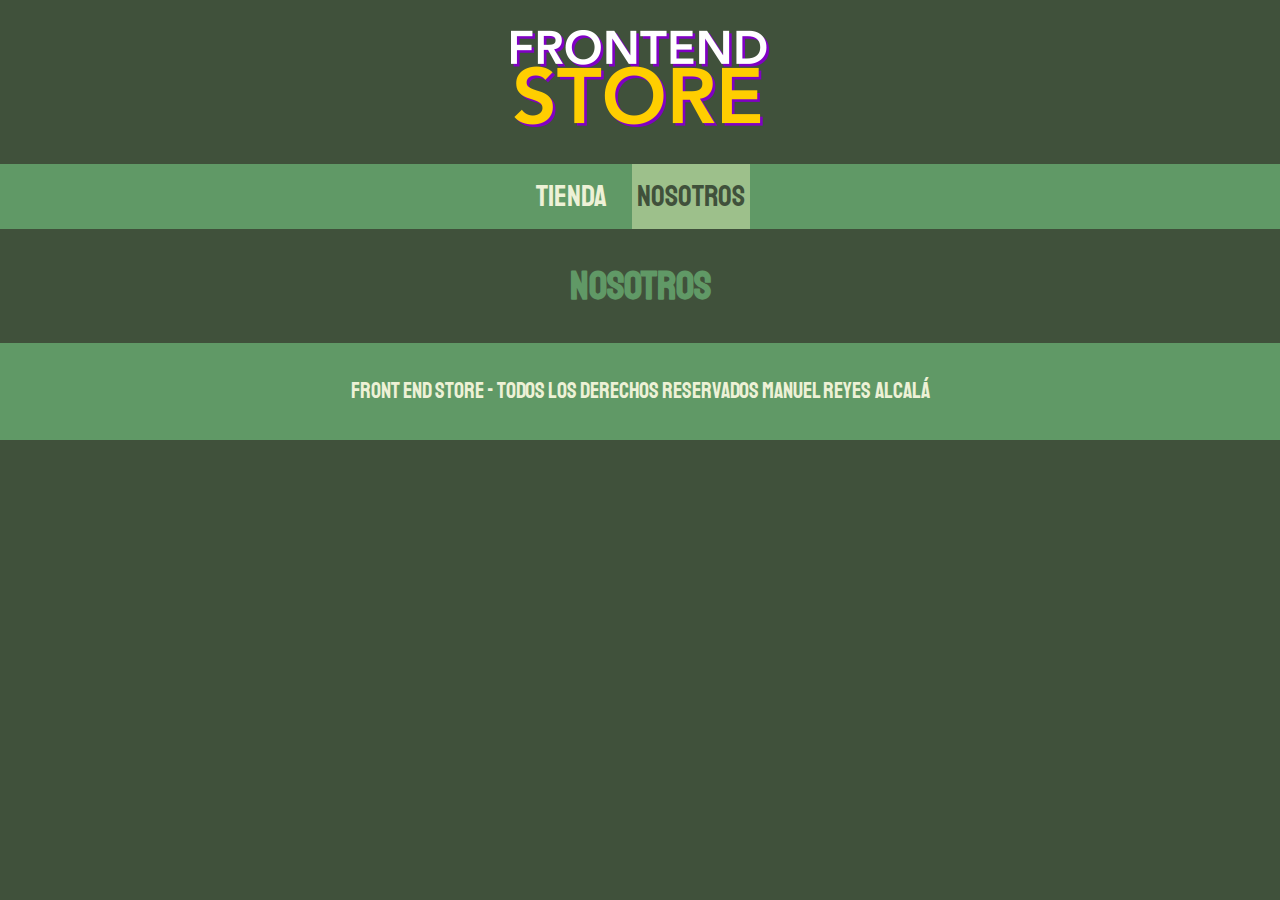
==== nosotros.html @ c1d8dee5 "Inicio" ====
<!-- Programa hecho por Manuel Reyes Alcalá -->
<!-- Tienda en linea -->

<!DOCTYPE html>
<html lang="es">
    <head>
        <meta charset="UTF-8">
        <meta http-equiv="X-UA-Compatible" content="IE=edge">
        <meta name="viewport" content="width=device-width, initial-scale=1.0">
        <link rel="stylesheet" href="css/normalize.css">
        <link rel="preconnect" href="https://fonts.googleapis.com">
        <link rel="preconnect" href="https://fonts.gstatic.com" crossorigin>
        <link href="https://fonts.googleapis.com/css2?family=Staatliches&display=swap" rel="stylesheet">
        <link rel="stylesheet" href="css/styles.css">
        <title>Tienda en linea</title>
    </head>
    <body>
        <header class="header">
            <a href="index.html">
                <img class="header__logo"src="img/logo.png" alt="Logotipo">
            </a>
        </header>
        <nav class="navegacion">
            <a class="navegacion__enlace" href="index.html">Tienda</a>
            <a class="navegacion__enlace navegacion__enlace--activo" href="nosotros.html">Nosotros</a>
        </nav>
        <main class="contenedor">
            <h1>Nosotros</h1>
        </main>
        <footer class="footer">
            <p class="footer__texto">
                Front end store - Todos los derechos reservados Manuel Reyes Alcalá
            </p>
        </footer>
    </body>
</html>
---- css/styles.css ----
/* estilos hechos por Manuel Reyes Alcalá */



/* principales de la hoja de estilos */
:root {
    --primario: #40513B;
    --secundario: #609966;
    --terciario: #9DC08B;
    --claro: #EDF1D6;

    --fuente: 'Staatliches', cursive;
}


/* Elementos globales */

html {
    box-sizing: border-box; /* Arregla el box sizing */
    /* Elementos globales para los estilos */
    font-size: 62.5%; /* 1 rem = 10px */
}

*, *:before, *:after {
    box-sizing: inherit;
}

/**  Globales  **/

body {
    background-color: var(--primario);
    font-size: 1.6rem;
    line-height: 1.5;
}

p{
    font-size: 1.8rem;
    font-family: Arial, Helvetica, sans-serif;
    color: var(--claro);
}

a{
    text-decoration: none;
}

img {
    max-width: 100%;
}

.contenedor {
    max-width: 120rem;
    margin: 0 auto;
}

h1,h2,h3{
    text-align: center;
    color: var(--secundario);
    font-family: var(--fuente);
}

h1{
    font-size: 4rem;
}

h2{
    font-size: 3.2rem;
}

h3{
    font-size: 2.4rem;
}

/** header **/

.header{
    display: flex;
    justify-content: center;
}

.header__logo {
    margin: 3rem 0;
}

/** navegacion **/

.navegacion {
    background-color: var(--secundario);
    display: flex;
    justify-content: center;
    gap: 2rem;
}

.navegacion__enlace {
    font-family: var(--fuente);
    color: var(--claro);
    font-size: 3rem;
    padding: 1rem .5rem;
}

.navegacion__enlace--activo,
.navegacion__enlace:hover{
    background-color: var(--terciario);
    color: var(--primario);
}

/** Footer **/

.footer {
    background-color: #609966;
    padding: 1rem 0;
    margin-top: 2rem;
}

.footer__texto{
    font-family: var(--fuente);
    text-align: center;
    font-size: 2.2rem;
}
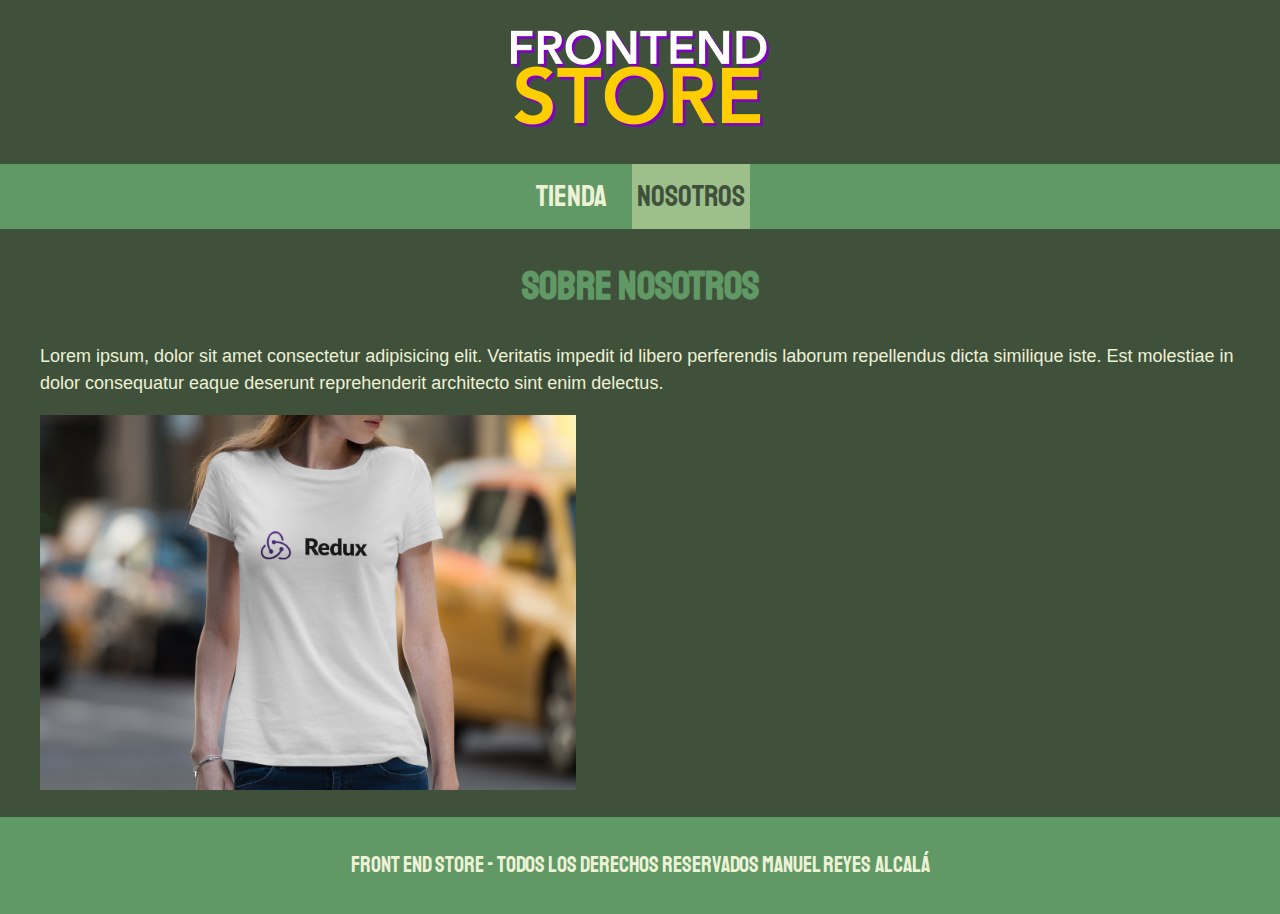
==== commit 2dae7552: "Adiciones:     -Se agregaron los productos con precios y nombres,      se acomodaron con grid y se a" ====
--- a/nosotros.html
+++ b/nosotros.html
@@ -25,7 +25,13 @@
             <a class="navegacion__enlace navegacion__enlace--activo" href="nosotros.html">Nosotros</a>
         </nav>
         <main class="contenedor">
-            <h1>Nosotros</h1>
+            <h1>Sobre nosotros</h1>
+            <section class="nosotros">
+                <p class="nosotros__texto">
+                    Lorem ipsum, dolor sit amet consectetur adipisicing elit. Veritatis impedit id libero perferendis laborum repellendus dicta similique iste. Est molestiae in dolor consequatur eaque deserunt reprehenderit architecto sint enim delectus.
+                </p>
+                <img src="img/nosotros.jpg" alt="imagen nosotros">
+            </section>
         </main>
         <footer class="footer">
             <p class="footer__texto">
--- a/css/styles.css
+++ b/css/styles.css
@@ -115,4 +115,75 @@
     font-family: var(--fuente);
     text-align: center;
     font-size: 2.2rem;
-}+}
+
+/** Grid **/
+
+.grid{
+
+    margin: 2rem;
+    display: grid;
+    grid-template-columns: repeat(2,1fr);
+    gap: 2rem;
+
+}
+
+@media(min-width: 768px){
+    .grid{
+        grid-template-columns: repeat(3,1fr);
+    }
+}
+/** Productos **/
+
+.producto{
+    background-color: var(--secundario);
+    padding: 1rem;
+}
+
+.producto__imagen{
+    width: 100%;
+}
+
+.producto__nombre{
+    font-size: 4rem;
+}
+
+.producto__precio{
+    font-size: 2.8rem;
+    color:var(--terciario)
+}
+
+.producto__nombre,
+.producto__precio{
+    font-family: var(--fuente);
+    margin: 1rem 0;
+    text-align: center;
+    line-height: 1.2;
+}
+
+/** Graficos **/
+
+.grafico{
+    min-height: 30rem;
+    background-size: cover;
+}
+.grafico--camisas{
+    grid-row: 2 / 3;
+    grid-column: 1 / 3;
+    background-image: url(../img/grafico1.jpg);
+}
+
+.grafico--node{
+    background-image: url(../img/grafico2.jpg);
+    grid-column: 1/3;
+    grid-row: 8/9;
+}
+@media(min-width: 768px){
+    .grafico--node{
+        grid-row: 5 / 6;
+        grid-column: 2 / 4;
+    }
+}
+
+/** nosotros **/
+
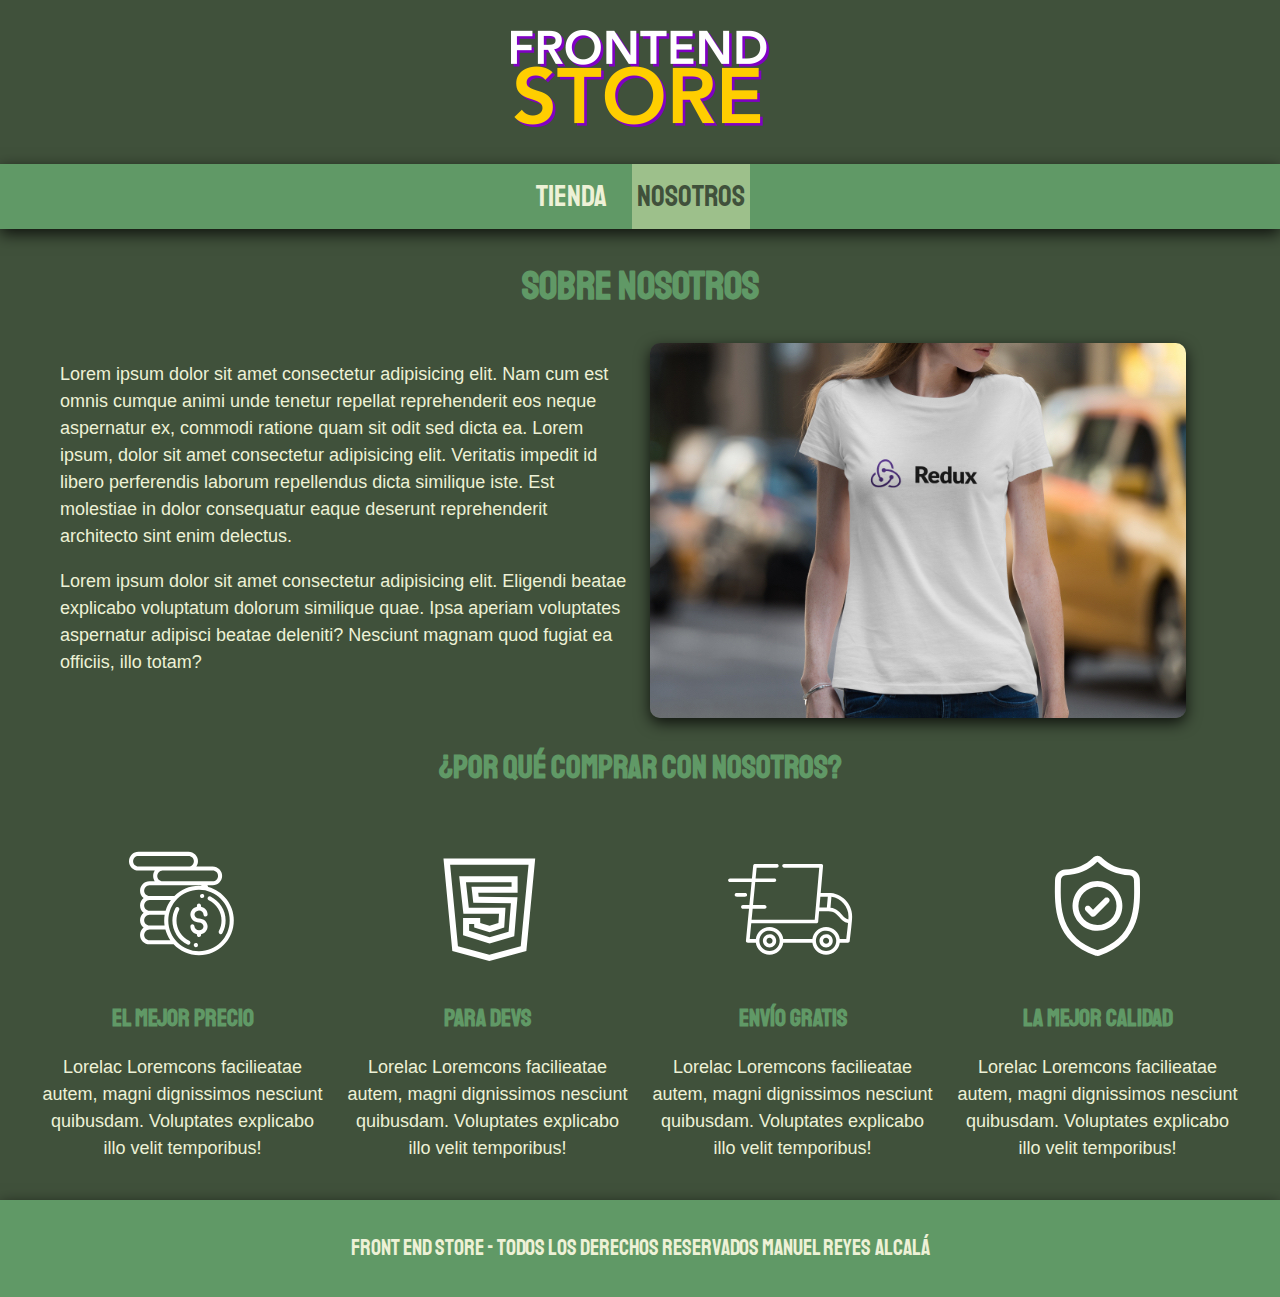
==== commit be874d95: "Se terminó la pag" ====
--- a/nosotros.html
+++ b/nosotros.html
@@ -26,13 +26,59 @@
         </nav>
         <main class="contenedor">
             <h1>Sobre nosotros</h1>
-            <section class="nosotros">
-                <p class="nosotros__texto">
-                    Lorem ipsum, dolor sit amet consectetur adipisicing elit. Veritatis impedit id libero perferendis laborum repellendus dicta similique iste. Est molestiae in dolor consequatur eaque deserunt reprehenderit architecto sint enim delectus.
-                </p>
-                <img src="img/nosotros.jpg" alt="imagen nosotros">
-            </section>
+            <div class="nosotros">
+                <div>
+                    <p class="nosotros__contenido">
+                        Lorem ipsum dolor sit amet consectetur adipisicing elit. Nam cum est omnis cumque animi unde tenetur repellat reprehenderit eos neque aspernatur ex, commodi ratione quam sit odit sed dicta ea. Lorem ipsum, dolor sit amet consectetur adipisicing elit. Veritatis impedit id libero perferendis laborum repellendus dicta similique iste. Est molestiae in dolor consequatur eaque deserunt reprehenderit architecto sint enim delectus.
+                    </p>
+                    <p>
+                        Lorem ipsum dolor sit amet consectetur adipisicing elit. Eligendi beatae explicabo voluptatum dolorum similique quae. Ipsa aperiam voluptates aspernatur adipisci beatae deleniti? Nesciunt magnam quod fugiat ea officiis, illo totam?
+                    </p>
+                </div>
+                <img class="nosotros__imagen" src="img/nosotros.jpg" alt="imagen nosotros">
+            </div>
         </main>
+        <section class="contenedor comprar">
+            <h2 class="comprar__titulo"> ¿Por qué comprar con nosotros?</h2>
+            <div class="bloques">
+                <div class="bloque">
+                    <img class="bloque__imagen" src="img/icono_1.png" alt="por qué comprar">
+                    <h3 class="bloque__titulo">
+                        El mejor precio
+                    </h3>
+                    <p>
+                        Lorelac Loremcons facilieatae autem, magni dignissimos nesciunt quibusdam. Voluptates explicabo illo velit temporibus!
+                    </p>
+                </div>
+                <div class="bloque">
+                    <img class="bloque__imagen" src="img/icono_2.png" alt="por qué comprar">
+                    <h3 class="bloque__titulo">
+                        Para devs
+                    </h3>
+                    <p>
+                        Lorelac Loremcons facilieatae autem, magni dignissimos nesciunt quibusdam. Voluptates explicabo illo velit temporibus!
+                    </p>
+                </div>
+                <div class="bloque">
+                    <img class="bloque__imagen" src="img/icono_3.png" alt="por qué comprar">
+                    <h3 class="bloque__titulo">
+                        Envío gratis
+                    </h3>
+                    <p>
+                        Lorelac Loremcons facilieatae autem, magni dignissimos nesciunt quibusdam. Voluptates explicabo illo velit temporibus!
+                    </p>
+                </div>
+                <div class="bloque">
+                    <img class="bloque__imagen" src="img/icono_4.png" alt="por qué comprar">
+                    <h3 class="bloque__titulo">
+                        La mejor calidad
+                    </h3>
+                    <p>
+                        Lorelac Loremcons facilieatae autem, magni dignissimos nesciunt quibusdam. Voluptates explicabo illo velit temporibus!
+                    </p>
+                </div>
+            </div>
+        </section>
         <footer class="footer">
             <p class="footer__texto">
                 Front end store - Todos los derechos reservados Manuel Reyes Alcalá
--- a/css/styles.css
+++ b/css/styles.css
@@ -12,7 +12,6 @@
     --fuente: 'Staatliches', cursive;
 }
 
-
 /* Elementos globales */
 
 html {
@@ -44,7 +43,7 @@
 }
 
 img {
-    max-width: 100%;
+    width: auto;
 }
 
 .contenedor {
@@ -88,6 +87,10 @@
     display: flex;
     justify-content: center;
     gap: 2rem;
+
+    -webkit-box-shadow: 0px 5px 15px 0px rgba(0,0,0,0.79);
+    -moz-box-shadow: 0px 5px 15px 0px rgba(0,0,0,0.79);
+    box-shadow: 0px 5px 15px 0px rgba(0,0,0,0.79);
 }
 
 .navegacion__enlace {
@@ -109,6 +112,10 @@
     background-color: #609966;
     padding: 1rem 0;
     margin-top: 2rem;
+
+    -webkit-box-shadow: 0px 5px 15px 0px rgba(0,0,0,0.79);
+    -moz-box-shadow: 0px 5px 15px 0px rgba(0,0,0,0.79);
+    box-shadow: 0px 5px 15px 0px rgba(0,0,0,0.79);
 }
 
 .footer__texto{
@@ -138,10 +145,19 @@
 .producto{
     background-color: var(--secundario);
     padding: 1rem;
+    border-radius: 1rem;
+
+    -webkit-box-shadow: 0px 5px 15px 0px rgba(0,0,0,0.79);
+    -moz-box-shadow: 0px 5px 15px 0px rgba(0,0,0,0.79);
+    box-shadow: 0px 5px 15px 0px rgba(0,0,0,0.79);
 }
 
 .producto__imagen{
-    width: 100%;
+    border-radius: 1rem;
+
+    -webkit-box-shadow: 0px 5px 15px 0px rgba(0,0,0,0.79);
+    -moz-box-shadow: 0px 5px 15px 0px rgba(0,0,0,0.79);
+    box-shadow: 0px 5px 15px 0px rgba(0,0,0,0.79);
 }
 
 .producto__nombre{
@@ -166,6 +182,11 @@
 .grafico{
     min-height: 30rem;
     background-size: cover;
+    border-radius: 1rem;
+
+    -webkit-box-shadow: 0px 5px 15px 0px rgba(0,0,0,0.79);
+    -moz-box-shadow: 0px 5px 15px 0px rgba(0,0,0,0.79);
+    box-shadow: 0px 5px 15px 0px rgba(0,0,0,0.79);
 }
 .grafico--camisas{
     grid-row: 2 / 3;
@@ -187,3 +208,146 @@
 
 /** nosotros **/
 
+.nosotros{
+    display: grid;
+    grid-template-rows: repeat(2,1fr);
+    margin: 2rem;
+}
+
+@media(min-width: 768px){
+    .nosotros{
+        display: grid;
+        grid-template-columns: repeat(2,1fr);
+        grid-template-rows: repeat(1,1fr);
+        column-gap: 2rem;
+    }
+}
+
+.nosotros__imagen{
+    grid-row: 1/2;
+    border-radius: 1rem;
+    -webkit-box-shadow: 0px 5px 15px 0px rgba(0,0,0,0.79);
+    -moz-box-shadow: 0px 5px 15px 0px rgba(0,0,0,0.79);
+    box-shadow: 0px 5px 15px 0px rgba(0,0,0,0.79);
+}
+
+@media(min-width: 768px){
+    .nosotros__imagen{
+        grid-column: 2/3;
+    }
+}
+
+.bloques{
+    display: grid;
+    grid-template-columns: repeat(2,1fr);
+    gap: 2rem;
+}
+
+@media(min-width: 768px){
+    .bloques{
+        grid-template-columns: repeat(4,1fr);
+    }
+}
+
+.bloque{
+    text-align: center;
+}
+
+.bloque__titulo{
+    margin: 0;
+}
+ 
+
+/** pagina Producto **/
+
+.camisa{
+    text-align: center;
+}
+.camisa__imagen{
+    border-radius: .5rem;
+    -webkit-box-shadow: 0px 5px 15px 0px rgba(0,0,0,0.79);
+    -moz-box-shadow: 0px 5px 15px 0px rgba(0,0,0,0.79);
+    box-shadow: 0px 5px 15px 0px rgba(0,0,0,0.79);
+}
+
+@media(min-width: 768px){
+    .camisa{
+        display: grid;
+        grid-template-columns: repeat(2,1fr);
+        grid-template-rows: repeat(2,1fr);
+        column-gap: 2rem;
+    }
+    .camisa__imagen{
+        grid-row: 1/3;
+    }
+    .formulario{
+        grid-row: 2/3;
+    }  
+}
+
+
+
+.formulario{
+    display: grid;
+    grid-template-columns: repeat(2,1fr);
+    gap: 2rem;
+}
+
+.formulario__campo{
+ /* border-color: #609966;      Estas 3 lineas es lo mismo que
+    border-width: 1rem;
+    border-style: solid; */
+
+    border: 1rem solid var(--secundario); /* esta linea */
+    background-color: transparent;
+    color: var(--claro);
+    font-size: 2rem;
+    font-family: Arial, Helvetica, sans-serif;
+    padding: 1rem;
+    appearance: none;
+    text-align: center;
+
+    transition: background-color 1s ease;
+    
+    border-radius: .5rem;
+
+    -webkit-box-shadow: 0px 5px 15px 0px rgba(0,0,0,0.79);
+    -moz-box-shadow: 0px 5px 15px 0px rgba(0,0,0,0.79);
+    box-shadow: 0px 5px 15px 0px rgba(0,0,0,0.79);
+}
+
+.formulario__campo option{
+    background-color: var(--claro);
+    color: #40513B;
+}
+
+.formulario__campo:hover{
+    cursor: pointer;
+    background-color: var(--terciario);
+    color: black;
+}
+
+.formulario__submit{
+    background-color: var(--secundario);
+    color: var(--claro);
+    border: none;
+    font-size: 2rem;
+    font-family: var(--fuente);
+    padding: 2rem;
+    transition: background-color 1s ease;
+    transition: font-size 1s ease;
+
+    grid-column: 1/3;
+
+    border-radius: .5rem;
+
+    -webkit-box-shadow: 0px 5px 15px 0px rgba(0,0,0,0.79);
+    -moz-box-shadow: 0px 5px 15px 0px rgba(0,0,0,0.79);
+    box-shadow: 0px 5px 15px 0px rgba(0,0,0,0.79);
+}
+.formulario__submit:hover{
+    cursor:pointer;
+    background-color: var(--terciario);
+    color: black;
+    font-size: 2.2rem;
+}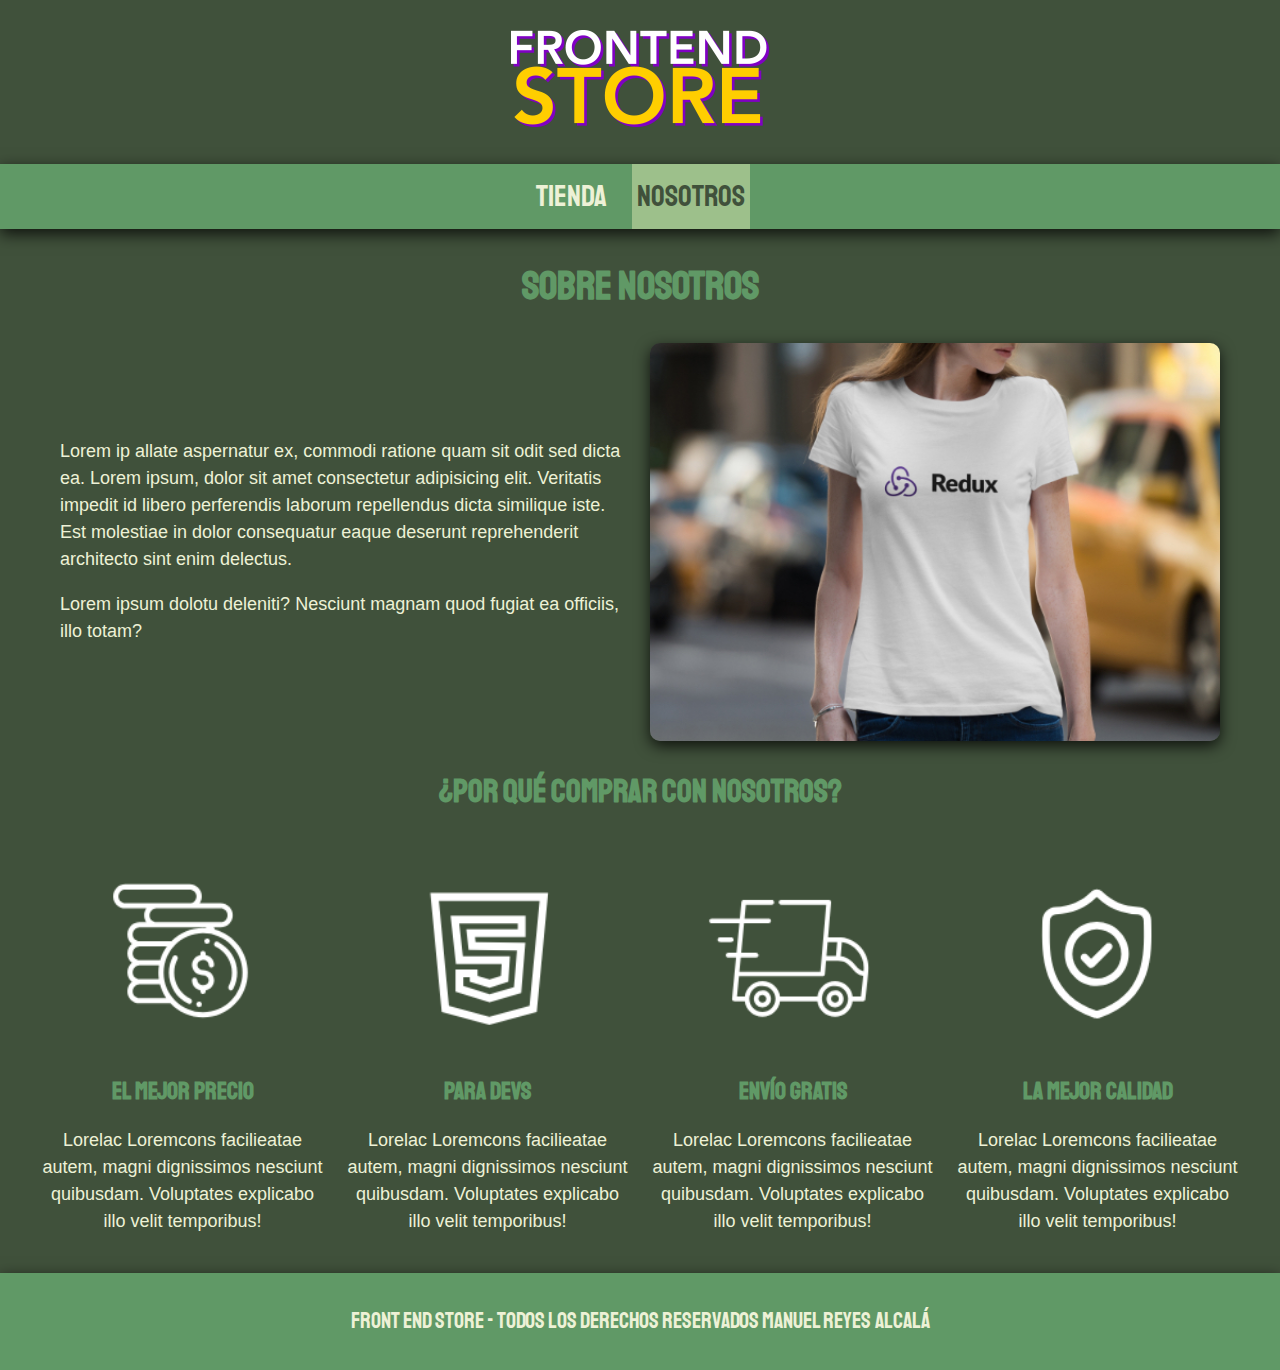
==== commit 2851022d: "Se modificó nosotros para tener mejor visión de la página" ====
--- a/nosotros.html
+++ b/nosotros.html
@@ -29,10 +29,10 @@
             <div class="nosotros">
                 <div>
                     <p class="nosotros__contenido">
-                        Lorem ipsum dolor sit amet consectetur adipisicing elit. Nam cum est omnis cumque animi unde tenetur repellat reprehenderit eos neque aspernatur ex, commodi ratione quam sit odit sed dicta ea. Lorem ipsum, dolor sit amet consectetur adipisicing elit. Veritatis impedit id libero perferendis laborum repellendus dicta similique iste. Est molestiae in dolor consequatur eaque deserunt reprehenderit architecto sint enim delectus.
+                        Lorem ip allate aspernatur ex, commodi ratione quam sit odit sed dicta ea. Lorem ipsum, dolor sit amet consectetur adipisicing elit. Veritatis impedit id libero perferendis laborum repellendus dicta similique iste. Est molestiae in dolor consequatur eaque deserunt reprehenderit architecto sint enim delectus.
                     </p>
                     <p>
-                        Lorem ipsum dolor sit amet consectetur adipisicing elit. Eligendi beatae explicabo voluptatum dolorum similique quae. Ipsa aperiam voluptates aspernatur adipisci beatae deleniti? Nesciunt magnam quod fugiat ea officiis, illo totam?
+                        Lorem ipsum dolotu deleniti? Nesciunt magnam quod fugiat ea officiis, illo totam?
                     </p>
                 </div>
                 <img class="nosotros__imagen" src="img/nosotros.jpg" alt="imagen nosotros">
--- a/css/styles.css
+++ b/css/styles.css
@@ -43,7 +43,7 @@
 }
 
 img {
-    width: auto;
+    width: 100%;
 }
 
 .contenedor {
@@ -127,12 +127,10 @@
 /** Grid **/
 
 .grid{
-
-    margin: 2rem;
+    margin: 1rem;
     display: grid;
     grid-template-columns: repeat(2,1fr);
-    gap: 2rem;
-
+    gap: 1rem;
 }
 
 @media(min-width: 768px){
@@ -161,7 +159,13 @@
 }
 
 .producto__nombre{
-    font-size: 4rem;
+    font-size: 2.5rem;
+}
+
+@media(min-width: 768px){
+    .producto__nombre{
+        font-size: 4rem;
+    }
 }
 
 .producto__precio{
@@ -210,6 +214,7 @@
 
 .nosotros{
     display: grid;
+    align-items: center;
     grid-template-rows: repeat(2,1fr);
     margin: 2rem;
 }
@@ -261,6 +266,7 @@
 /** pagina Producto **/
 
 .camisa{
+    margin: 0 2rem;
     text-align: center;
 }
 .camisa__imagen{
@@ -285,20 +291,18 @@
     }  
 }
 
-
-
 .formulario{
     display: grid;
     grid-template-columns: repeat(2,1fr);
-    gap: 2rem;
+    gap: 1rem;
 }
 
 .formulario__campo{
  /* border-color: #609966;      Estas 3 lineas es lo mismo que
     border-width: 1rem;
     border-style: solid; */
-
     border: 1rem solid var(--secundario); /* esta linea */
+    
     background-color: transparent;
     color: var(--claro);
     font-size: 2rem;
